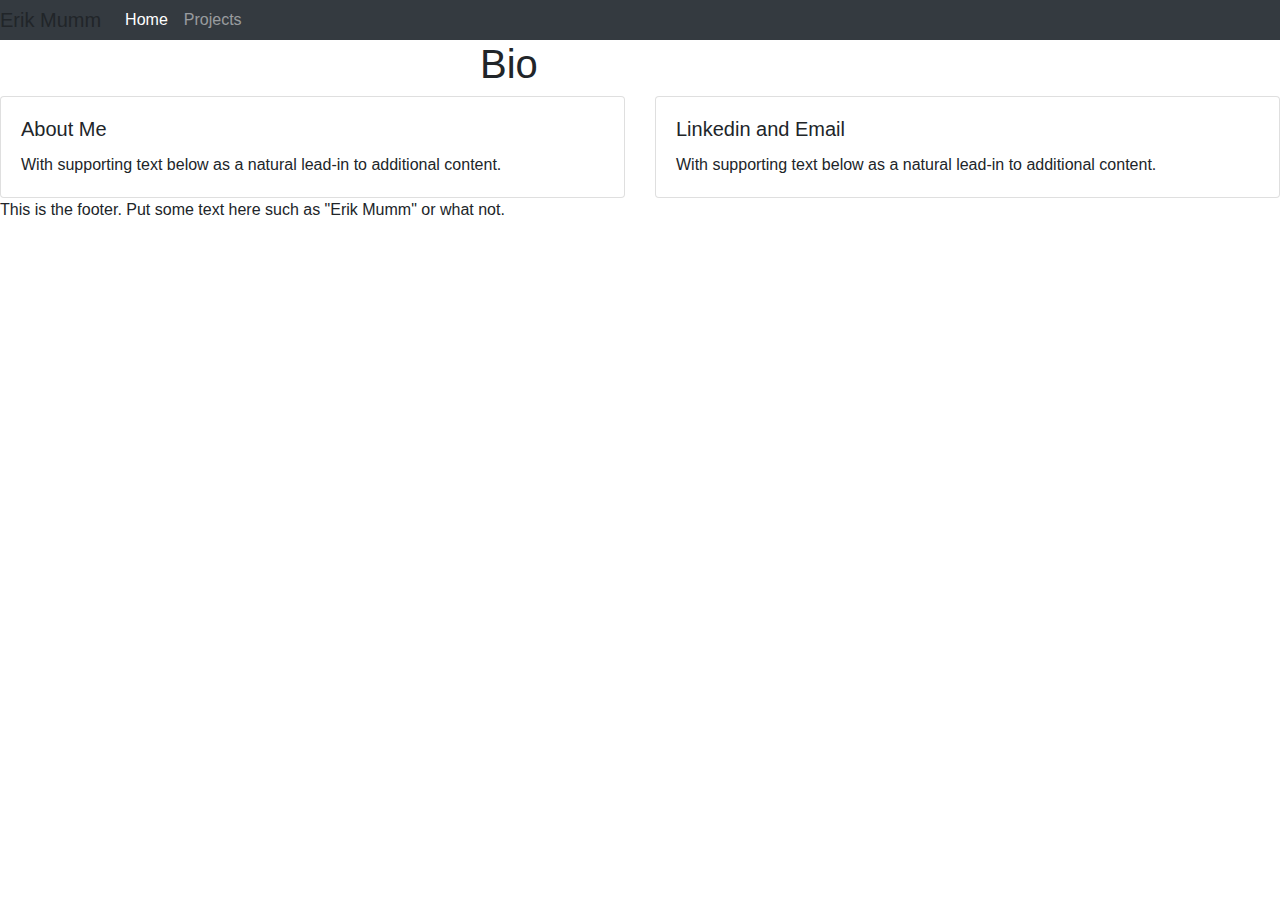
==== index.html @ fea70133 "made it easier to publish using gh-pages" ====
<!DOCTYPE html>
<html lang="en">

<head>
    <meta charset="UTF-8">
    <meta name="viewport" content="width=device-width, initial-scale=1.0">
    <meta http-equiv="X-UA-Compatible" content="ie=edge">
    <link rel="stylesheet" href="https://stackpath.bootstrapcdn.com/bootstrap/4.3.1/css/bootstrap.min.css"
        integrity="sha384-ggOyR0iXCbMQv3Xipma34MD+dH/1fQ784/j6cY/iJTQUOhcWr7x9JvoRxT2MZw1T" crossorigin="anonymous">
    <link rel="stylesheet" href="assests/css/index.css">
    <title>Erik Mumm Portfolio</title>
</head>

<body>

    <nav class="navbar navbar-expand-lg navbar-dark bg-dark">
        <a class="navbar-brand">Erik Mumm</a>
        <button class="navbar-toggler" type="button" data-toggle="collapse" data-target="#navbarNav"
            aria-controls="navbarNav" aria-expanded="false" aria-label="Toggle navigation">
            <span class="navbar-toggler-icon"></span>
        </button>
        <div class="collapse navbar-collapse" id="navbarNav">
            <ul class="navbar-nav">
                <li class="nav-item active">
                    <a class="nav-link" href="index.html">Home</a>
                </li>
                <li class="nav-item">
                    <a class="nav-link" href="projects.html">Projects<span class="sr-only">(current)</span></a>
                </li>
            </ul>
        </div>
    </nav>
    <div class="header">
        <h1>Bio</h1>
    </div>

    <div class="row">
        <div class="col-sm-6">
            <div class="card">
                <div class="card-body">
                    <h5 class="card-title">About Me</h5>
                    <p class="card-text">With supporting text below as a natural lead-in to additional content.</p>

                </div>
            </div>
        </div>
        <div class="col-sm-6">
            <div class="card">
                <div class="card-body">
                    <h5 class="card-title">Linkedin and Email</h5>
                    <p class="card-text">With supporting text below as a natural lead-in to additional content.</p>

                </div>
            </div>
        </div>
    </div>
    <div class="footer">
        <footer>
            <p>This is the footer. Put some text here such as "Erik Mumm" or what not.</p>
        </footer>
    </div>
    <script src="https://code.jquery.com/jquery-3.3.1.slim.min.js"
        integrity="sha384-q8i/X+965DzO0rT7abK41JStQIAqVgRVzpbzo5smXKp4YfRvH+8abtTE1Pi6jizo"
        crossorigin="anonymous"></script>
    <script src="https://cdnjs.cloudflare.com/ajax/libs/popper.js/1.14.7/umd/popper.min.js"
        integrity="sha384-UO2eT0CpHqdSJQ6hJty5KVphtPhzWj9WO1clHTMGa3JDZwrnQq4sF86dIHNDz0W1"
        crossorigin="anonymous"></script>
    <script src="https://stackpath.bootstrapcdn.com/bootstrap/4.3.1/js/bootstrap.min.js"
        integrity="sha384-JjSmVgyd0p3pXB1rRibZUAYoIIy6OrQ6VrjIEaFf/nJGzIxFDsf4x0xIM+B07jRM"
        crossorigin="anonymous"></script>
</body>

</html>
---- assests/css/index.css ----
html, body {
    margin: 0px;
    padding: 0%;
}
.navbar{
    margin: 0%;
    padding: 0%;
}
.header {
    width: 25%;
    margin: 0 auto;
  }
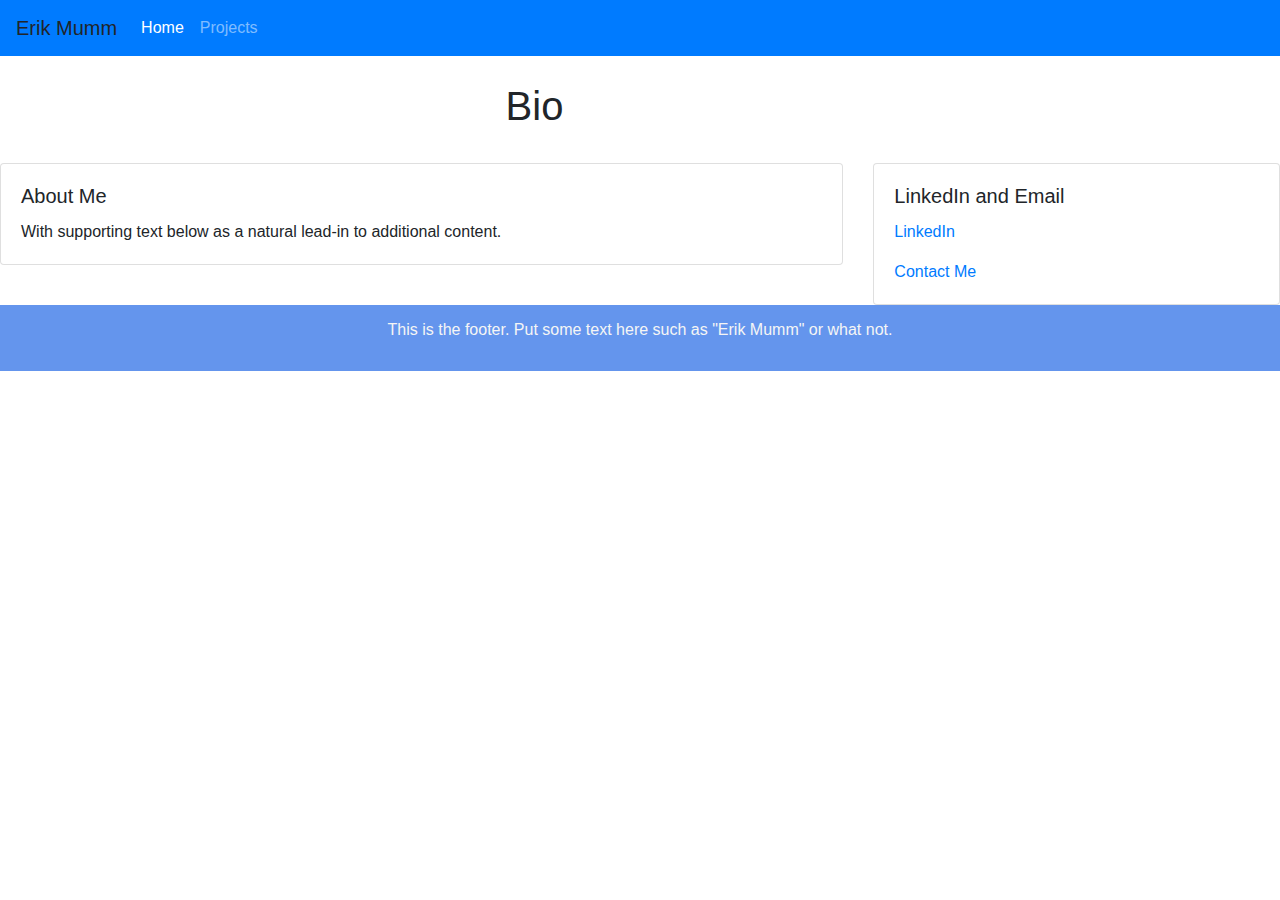
==== commit b013a1d7: "added links and cleaned up some css" ====
--- a/index.html
+++ b/index.html
@@ -13,7 +13,7 @@
 
 <body>
 
-    <nav class="navbar navbar-expand-lg navbar-dark bg-dark">
+    <nav class="navbar navbar-expand-lg navbar-dark bg-primary">
         <a class="navbar-brand">Erik Mumm</a>
         <button class="navbar-toggler" type="button" data-toggle="collapse" data-target="#navbarNav"
             aria-controls="navbarNav" aria-expanded="false" aria-label="Toggle navigation">
@@ -22,10 +22,10 @@
         <div class="collapse navbar-collapse" id="navbarNav">
             <ul class="navbar-nav">
                 <li class="nav-item active">
-                    <a class="nav-link" href="index.html">Home</a>
+                    <a class="nav-link" href="index.html">Home<span class="sr-only">(current)</span></a>
                 </li>
                 <li class="nav-item">
-                    <a class="nav-link" href="projects.html">Projects<span class="sr-only">(current)</span></a>
+                    <a class="nav-link" href="projects.html">Projects</a>
                 </li>
             </ul>
         </div>
@@ -35,7 +35,7 @@
     </div>
 
     <div class="row">
-        <div class="col-sm-6">
+        <div class="col-sm-8">
             <div class="card">
                 <div class="card-body">
                     <h5 class="card-title">About Me</h5>
@@ -44,11 +44,12 @@
                 </div>
             </div>
         </div>
-        <div class="col-sm-6">
+        <div class="col-sm-4">
             <div class="card">
                 <div class="card-body">
-                    <h5 class="card-title">Linkedin and Email</h5>
-                    <p class="card-text">With supporting text below as a natural lead-in to additional content.</p>
+                    <h5 class="card-title">LinkedIn and Email</h5>
+                    <p class="card-text"><a href="https://www.linkedin.com/in/erikdmumm/">LinkedIn</a></p>
+                    <p class="card-text"><a href="mailto:emumm@ucsd.edu">Contact Me</a></p>
 
                 </div>
             </div>
--- a/assests/css/index.css
+++ b/assests/css/index.css
@@ -1,12 +1,15 @@
 html, body {
     margin: 0px;
-    padding: 0%;
-}
-.navbar{
-    margin: 0%;
     padding: 0%;
 }
 .header {
     width: 25%;
     margin: 0 auto;
+    padding: 2%;
+  }
+  .footer {
+      background-color: cornflowerblue;
+      color: whitesmoke;
+      text-align: center;
+      padding: 1%;
   }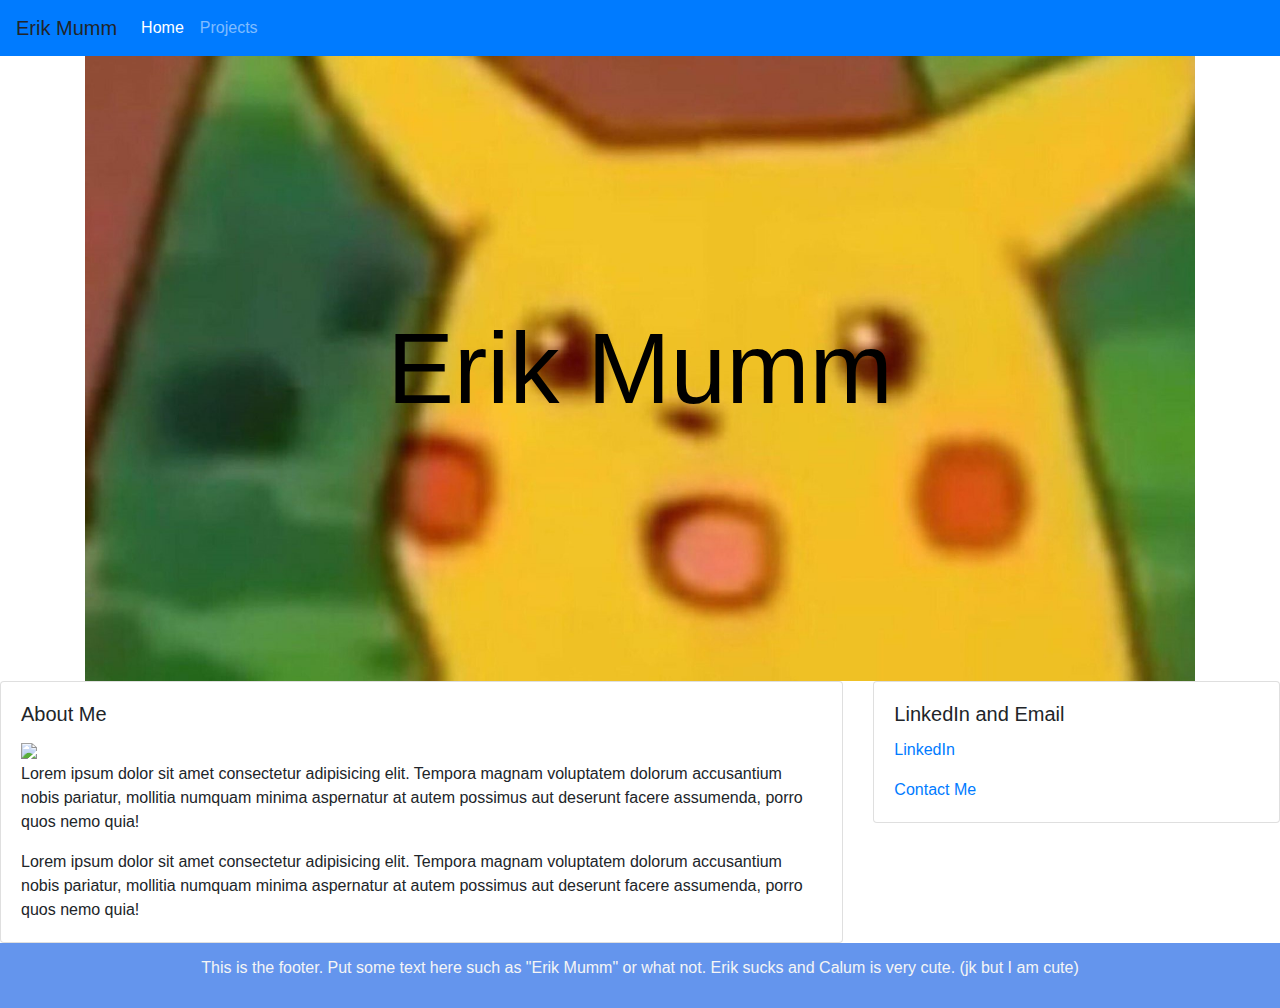
==== commit 33634861: "added header image and text to be changed later" ====
--- a/index.html
+++ b/index.html
@@ -30,8 +30,9 @@
             </ul>
         </div>
     </nav>
-    <div class="header">
-        <h1>Bio</h1>
+    <div class="container">
+        <img src="assests/images/Surprised-Pikachu (2).jpg" alt="Derik" style="width:100%;">
+        <div class="centered">Erik Mumm</div>
     </div>
 
     <div class="row">
@@ -39,7 +40,13 @@
             <div class="card">
                 <div class="card-body">
                     <h5 class="card-title">About Me</h5>
-                    <p class="card-text">With supporting text below as a natural lead-in to additional content.</p>
+                    <img class="profilepic" src="...">
+                    <p class="card-text">Lorem ipsum dolor sit amet consectetur adipisicing elit. Tempora magnam
+                        voluptatem dolorum accusantium nobis pariatur, mollitia numquam minima aspernatur at autem
+                        possimus aut deserunt facere assumenda, porro quos nemo quia!</p>
+                    <p class="card-text">Lorem ipsum dolor sit amet consectetur adipisicing elit. Tempora magnam
+                        voluptatem dolorum accusantium nobis pariatur, mollitia numquam minima aspernatur at autem
+                        possimus aut deserunt facere assumenda, porro quos nemo quia!</p>
 
                 </div>
             </div>
@@ -57,7 +64,7 @@
     </div>
     <div class="footer">
         <footer>
-            <p>This is the footer. Put some text here such as "Erik Mumm" or what not.</p>
+            <p>This is the footer. Put some text here such as "Erik Mumm" or what not. Erik sucks and Calum is very cute. (jk but I am cute)</p>
         </footer>
     </div>
     <script src="https://code.jquery.com/jquery-3.3.1.slim.min.js"
--- a/assests/css/index.css
+++ b/assests/css/index.css
@@ -5,11 +5,23 @@
 .header {
     width: 25%;
     margin: 0 auto;
-    padding: 2%;
+    padding: 4%;
   }
   .footer {
       background-color: cornflowerblue;
       color: whitesmoke;
       text-align: center;
       padding: 1%;
+  }
+  .container {
+    position: relative;
+    text-align: center;
+    color: black;
+    font-size: 100px;
+  }
+  .centered {
+    position: absolute;
+    top: 50%;
+    left: 50%;
+    transform: translate(-50%, -50%);
   }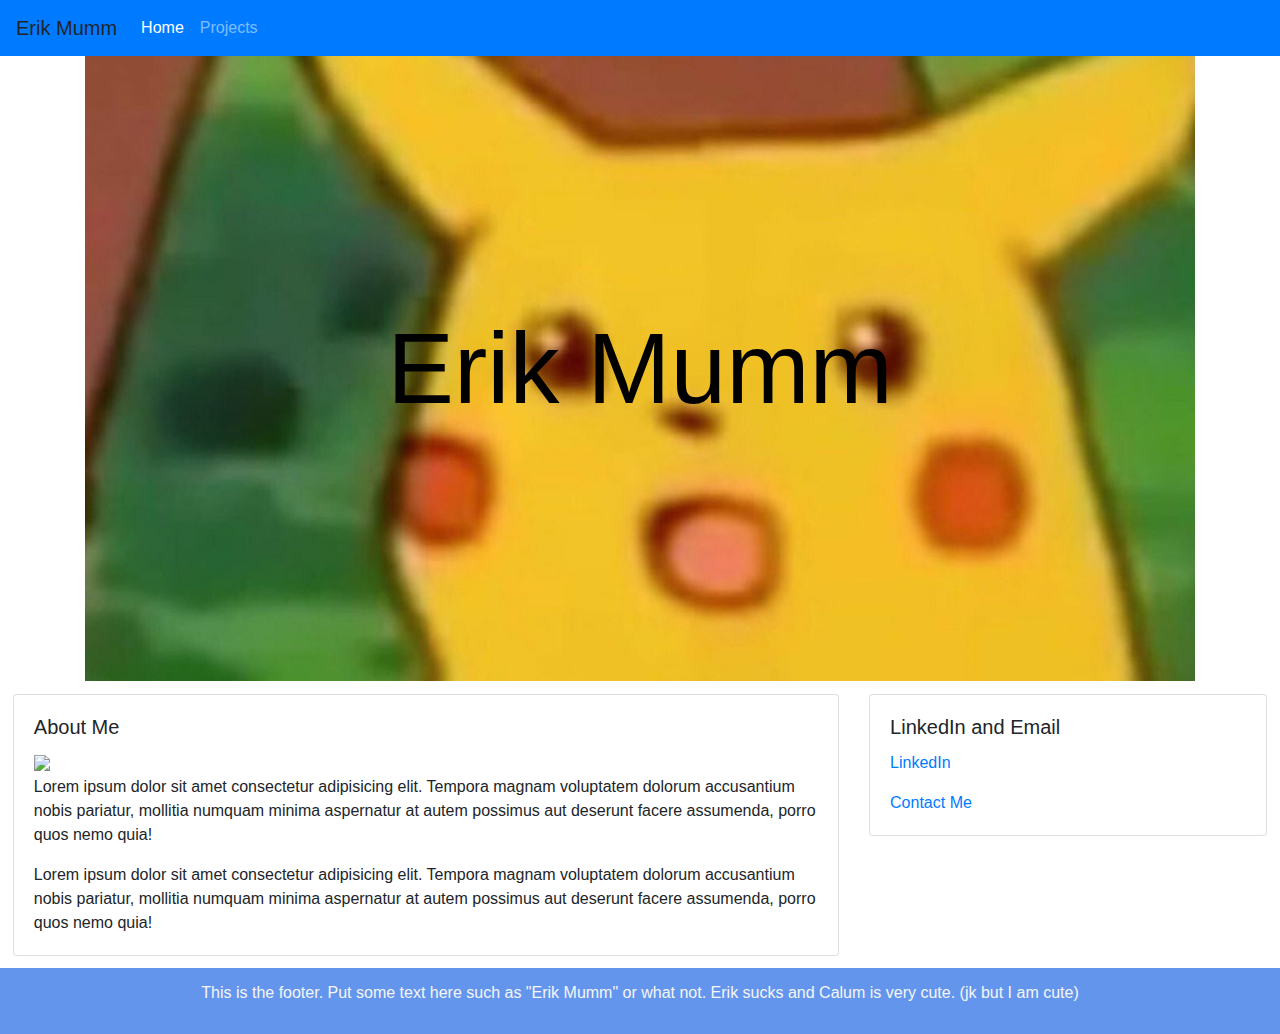
==== commit e9ee8460: "added padding to make content after header not look so weird" ====
--- a/index.html
+++ b/index.html
@@ -34,37 +34,40 @@
         <img src="assests/images/Surprised-Pikachu (2).jpg" alt="Derik" style="width:100%;">
         <div class="centered">Erik Mumm</div>
     </div>
+    <div id="card-holder">
+        <div class="row">
+            <div class="col-sm-8">
+                <div class="card">
+                    <div class="card-body">
+                        <h5 class="card-title">About Me</h5>
+                        <img class="profilepic" src="...">
+                        <p class="card-text">Lorem ipsum dolor sit amet consectetur adipisicing elit. Tempora magnam
+                            voluptatem dolorum accusantium nobis pariatur, mollitia numquam minima aspernatur at autem
+                            possimus aut deserunt facere assumenda, porro quos nemo quia!</p>
+                        <p class="card-text">Lorem ipsum dolor sit amet consectetur adipisicing elit. Tempora magnam
+                            voluptatem dolorum accusantium nobis pariatur, mollitia numquam minima aspernatur at autem
+                            possimus aut deserunt facere assumenda, porro quos nemo quia!</p>
 
-    <div class="row">
-        <div class="col-sm-8">
-            <div class="card">
-                <div class="card-body">
-                    <h5 class="card-title">About Me</h5>
-                    <img class="profilepic" src="...">
-                    <p class="card-text">Lorem ipsum dolor sit amet consectetur adipisicing elit. Tempora magnam
-                        voluptatem dolorum accusantium nobis pariatur, mollitia numquam minima aspernatur at autem
-                        possimus aut deserunt facere assumenda, porro quos nemo quia!</p>
-                    <p class="card-text">Lorem ipsum dolor sit amet consectetur adipisicing elit. Tempora magnam
-                        voluptatem dolorum accusantium nobis pariatur, mollitia numquam minima aspernatur at autem
-                        possimus aut deserunt facere assumenda, porro quos nemo quia!</p>
-
+                    </div>
                 </div>
             </div>
-        </div>
-        <div class="col-sm-4">
-            <div class="card">
-                <div class="card-body">
-                    <h5 class="card-title">LinkedIn and Email</h5>
-                    <p class="card-text"><a href="https://www.linkedin.com/in/erikdmumm/">LinkedIn</a></p>
-                    <p class="card-text"><a href="mailto:emumm@ucsd.edu">Contact Me</a></p>
+            <div class="col-sm-4">
+                <div class="card">
+                    <div class="card-body">
+                        <h5 class="card-title">LinkedIn and Email</h5>
+                        <p class="card-text"><a href="https://www.linkedin.com/in/erikdmumm/"
+                                target="_blank">LinkedIn</a></p>
+                        <p class="card-text"><a href="mailto:emumm@ucsd.edu">Contact Me</a></p>
 
+                    </div>
                 </div>
             </div>
         </div>
     </div>
     <div class="footer">
         <footer>
-            <p>This is the footer. Put some text here such as "Erik Mumm" or what not. Erik sucks and Calum is very cute. (jk but I am cute)</p>
+            <p>This is the footer. Put some text here such as "Erik Mumm" or what not. Erik sucks and Calum is very
+                cute. (jk but I am cute)</p>
         </footer>
     </div>
     <script src="https://code.jquery.com/jquery-3.3.1.slim.min.js"
--- a/assests/css/index.css
+++ b/assests/css/index.css
@@ -24,4 +24,7 @@
     top: 50%;
     left: 50%;
     transform: translate(-50%, -50%);
+  }
+  #card-holder {
+    padding: 1%;
   }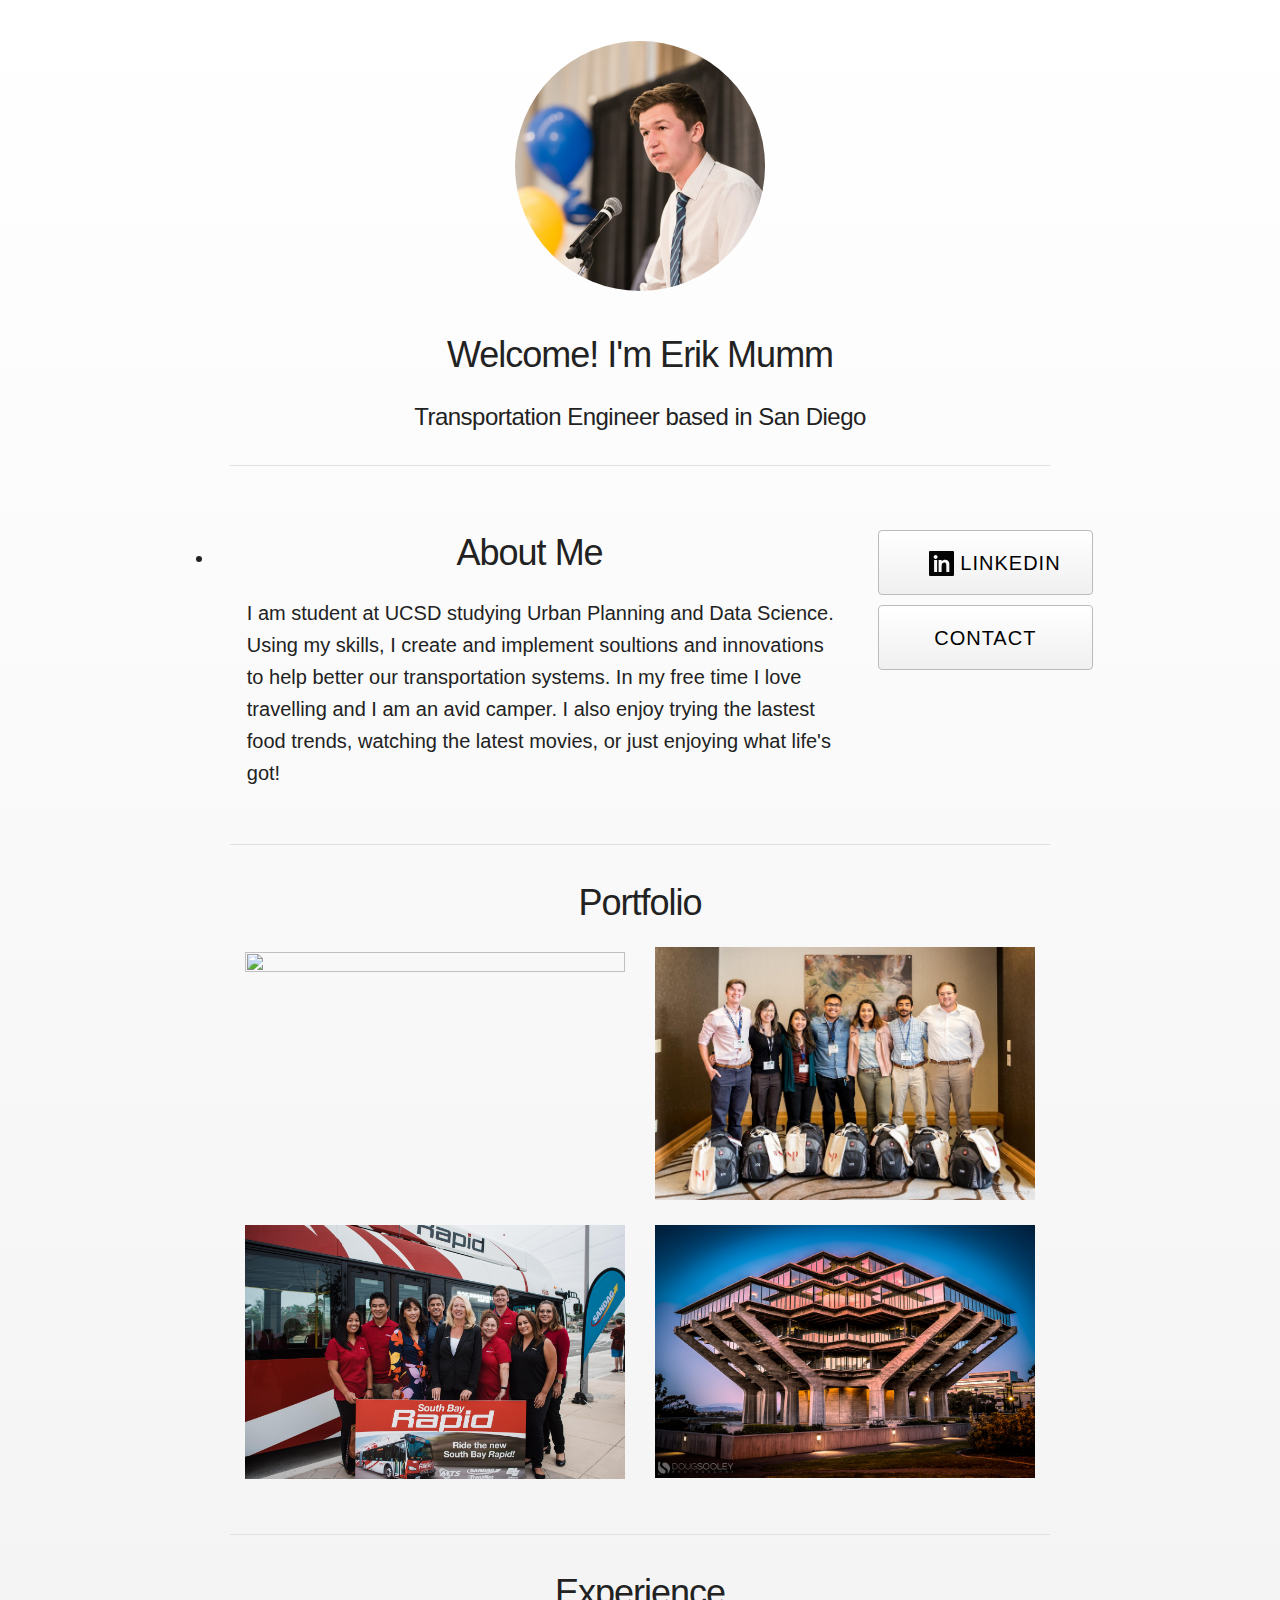
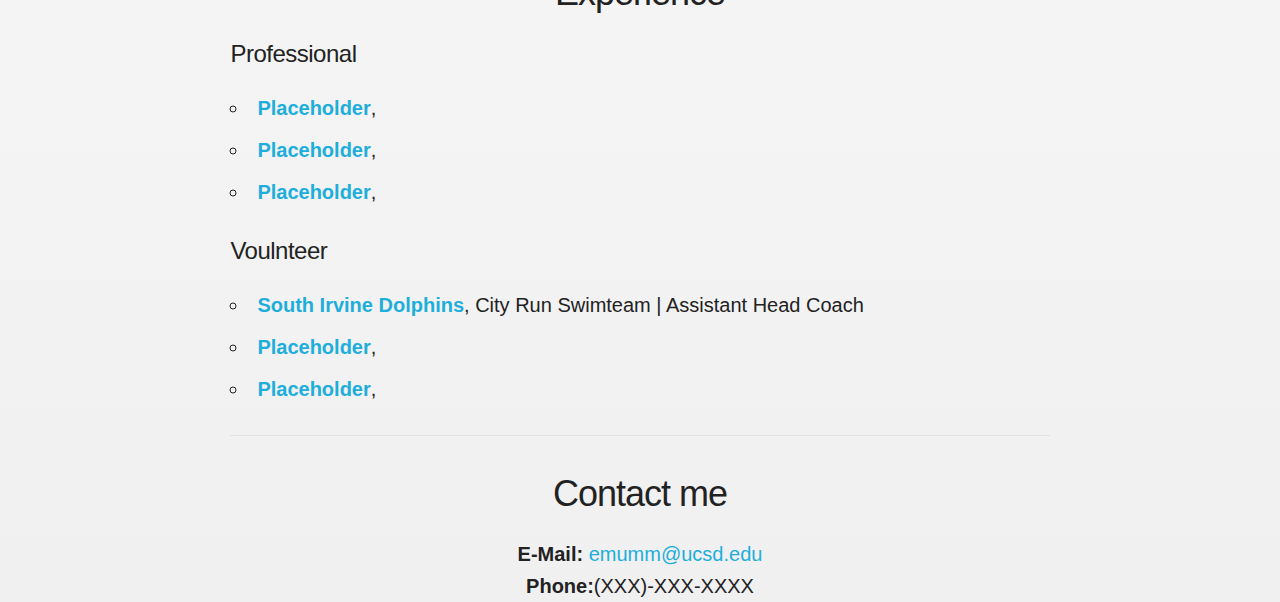
==== commit e7e50bc8: "added links and placeholders for later" ====
--- a/index.html
+++ b/index.html
@@ -5,71 +5,126 @@
     <meta charset="UTF-8">
     <meta name="viewport" content="width=device-width, initial-scale=1.0">
     <meta http-equiv="X-UA-Compatible" content="ie=edge">
+    <title>Erik Mumm | Transportation Engineer</title>
     <link rel="stylesheet" href="https://stackpath.bootstrapcdn.com/bootstrap/4.3.1/css/bootstrap.min.css"
         integrity="sha384-ggOyR0iXCbMQv3Xipma34MD+dH/1fQ784/j6cY/iJTQUOhcWr7x9JvoRxT2MZw1T" crossorigin="anonymous">
-    <link rel="stylesheet" href="assests/css/index.css">
-    <title>Erik Mumm Portfolio</title>
+    <link rel="stylesheet" href="https://use.fontawesome.com/releases/v5.7.0/css/all.css"
+        integrity="sha384-lZN37f5QGtY3VHgisS14W3ExzMWZxybE1SJSEsQp9S+oqd12jhcu+A56Ebc1zFSJ" crossorigin="anonymous">
+    <link rel="stylesheet" href="assests/css/skeleton.css">
+    <link rel="stylesheet" href="assests/css/style.css">
 </head>
 
 <body>
+    <div class="header">
+        <img id="profileimg" src="assests/images/erikm.jpg">
+        <h3>Welcome! I'm Erik Mumm</h3>
+        <h5>Transportation Engineer based in San Diego</h5>
+    </div>
+    <hr>
+    <section class="row">
+        <summary class="nine columns">
+            <h3><i class="fa fa-user" aria-hidden="true"></i>About Me </h3>
+            <p class="info">I am student at UCSD studying Urban Planning and Data Science. Using my skills, I create and implement soultions and innovations to help better our transportation systems.  In my free time I love travelling and I am an avid camper. I also enjoy trying the lastest food trends, watching the latest movies, or just enjoying what life's got!
+            </p>
+        </summary>
 
-    <nav class="navbar navbar-expand-lg navbar-dark bg-primary">
-        <a class="navbar-brand">Erik Mumm</a>
-        <button class="navbar-toggler" type="button" data-toggle="collapse" data-target="#navbarNav"
-            aria-controls="navbarNav" aria-expanded="false" aria-label="Toggle navigation">
-            <span class="navbar-toggler-icon"></span>
-        </button>
-        <div class="collapse navbar-collapse" id="navbarNav">
-            <ul class="navbar-nav">
-                <li class="nav-item active">
-                    <a class="nav-link" href="index.html">Home<span class="sr-only">(current)</span></a>
-                </li>
-                <li class="nav-item">
-                    <a class="nav-link" href="projects.html">Projects</a>
-                </li>
-            </ul>
-        </div>
-    </nav>
-    <div class="container">
-        <img src="assests/images/Surprised-Pikachu (2).jpg" alt="Derik" style="width:100%;">
-        <div class="centered">Erik Mumm</div>
-    </div>
-    <div id="card-holder">
-        <div class="row">
-            <div class="col-sm-8">
-                <div class="card">
-                    <div class="card-body">
-                        <h5 class="card-title">About Me</h5>
-                        <img class="profilepic" src="...">
-                        <p class="card-text">Lorem ipsum dolor sit amet consectetur adipisicing elit. Tempora magnam
-                            voluptatem dolorum accusantium nobis pariatur, mollitia numquam minima aspernatur at autem
-                            possimus aut deserunt facere assumenda, porro quos nemo quia!</p>
-                        <p class="card-text">Lorem ipsum dolor sit amet consectetur adipisicing elit. Tempora magnam
-                            voluptatem dolorum accusantium nobis pariatur, mollitia numquam minima aspernatur at autem
-                            possimus aut deserunt facere assumenda, porro quos nemo quia!</p>
 
-                    </div>
+        <nav class="three columns">
+
+            <button  onclick="window.open('https://www.linkedin.com/in/erikdmumm/');">
+                <img src='assests/images/linkedin.svg.svg' class='linkedin-icon' />
+                LinkedIn</button>
+            <button class="fa fa-envelope" onclick="window.location='#contact-info'"> Contact</button>
+
+
+
+        </nav>
+    </section>
+
+    <hr>
+    <div id="portfolio">
+        <h3> <i class="fa fa-briefcase" aria-hidden="true"></i>Portfolio</h3>
+        <div class="container-fluid" id="gallery" name="gallery">
+            <div class="row row-10 row-horizontal-10">
+                <div class="col-md-6">
+                    <a class="thumb-modern" data-lightgallery="item" href="https://www.li.me/" target="_blank">
+                        <figure>
+                            <img class="projectimg" src="assests/images/Lime Photo-0430.JPG">
+                            <div class="overlay">
+                                <div class="project-text">Lime<p>Growth Specliast Intern</p></div>
+                            </div>
+                        </figure>
+                    </a>
                 </div>
-            </div>
-            <div class="col-sm-4">
-                <div class="card">
-                    <div class="card-body">
-                        <h5 class="card-title">LinkedIn and Email</h5>
-                        <p class="card-text"><a href="https://www.linkedin.com/in/erikdmumm/"
-                                target="_blank">LinkedIn</a></p>
-                        <p class="card-text"><a href="mailto:emumm@ucsd.edu">Contact Me</a></p>
+                <div class="col-md-6">
+                    <a class="thumb-modern" data-lightgallery="item" href="https://cseweb.ucsd.edu/~dkohlbre/ctf/index.html" target="_blank">
+                        <figure>
+                            <img class="projectimg" src="assests/images/ctf.jpeg">
+                            <div class="overlay">
+                                <div class="project-text">CTF<p>Handsome man on the team</p></div>
+                            </div>
+                        </figure>
+                    </a>
+                </div>
+                <div class="col-md-6">
+                    <a class="thumb-modern" data-lightgallery="item" href="https://www.sdmts.com/schedules-real-time/rapid" target="_blank">
+                        <figure>
+                            <img class="projectimg" src="assests/images/sandag.jpeg">
+                            <div class="overlay">
+                                <div class="project-text">Sandag<p>Made the buses go toot toot</p></div>
+                            </div>
 
-                    </div>
+                        </figure>
+                    </a>
                 </div>
+                <div class="col-md-6">
+                    <a class="thumb-modern" data-lightgallery="item" href="https://ucsd.edu/" target="_blank">
+                        <figure>
+                            <img class="projectimg" src="assests/images/geisel.jpg">
+                            <div class="overlay">
+                                <div class="project-text">UCSD Realted Thing<p>I go to this school</p></div>
+                            </div>
+                        </figure>
+                    </a>
+                </div>
+                
+
             </div>
         </div>
     </div>
-    <div class="footer">
+    <hr>
+    <div id="project-div">
+        <h3><i class="fa fa-globe" aria-hidden="true"></i>Experience</h3>
+        <div id="list">
+            <h5><i class="fa fa-user-tie" aria-hidden="true"></i><b>Professional</b></h5>
+            <ul>
+                <li><a href='#' target="_blank"><strong>Placeholder</strong></a>,</li>
+                <li><a href='#' target="_blank"><strong>Placeholder</strong></a>,</li>
+                <li><a href='#' target="_blank"><strong>Placeholder</strong></a>,</li>
+            </ul>
+            <h5><i class="fas fa-hands-helping" aria-hidden="true"></i><b>Voulnteer</b></h5>
+            <ul>
+                <li><a href='https://www.teamunify.com/Home.jsp?team=islsi' target="_blank"><strong>South Irvine Dolphins</strong></a>, City Run Swimteam | Assistant Head Coach</li>
+                <li><a href='#' target="_blank"><strong>Placeholder</strong></a>,</li>
+                <li><a href='#' target="_blank"><strong>Placeholder</strong></a>,</li>
+            </ul>
+        </div>
+    </div>
+    <hr>
+    <div id="contact-info">
         <footer>
-            <p>This is the footer. Put some text here such as "Erik Mumm" or what not. Erik sucks and Calum is very
-                cute. (jk but I am cute)</p>
+
+            <section>
+                <h3><b>Contact me</b></h3>
+                <span><b><i class="fa fa-envelope"></i> E-Mail:</b> <a
+                        href="mailto:emumm@ucsd.edu">emumm@ucsd.edu</a></span><br>
+                <span class="pull-right1"><b><i class="fa fa-phone"></i> Phone:</b>(XXX)-XXX-XXXX </span><br>
+            </section>
         </footer>
     </div>
+
+
+
     <script src="https://code.jquery.com/jquery-3.3.1.slim.min.js"
         integrity="sha384-q8i/X+965DzO0rT7abK41JStQIAqVgRVzpbzo5smXKp4YfRvH+8abtTE1Pi6jizo"
         crossorigin="anonymous"></script>
--- a/assests/css/skeleton.css
+++ b/assests/css/skeleton.css
@@ -0,0 +1,557 @@
+/*
+* Skeleton Portfolio v1.0
+* Based on Skeleton Boilerplate by Dave Gamache (www.getskeleton.com)
+* Copyright 2016, Jon Malave
+* www.jonmalave.com
+* Free to use under the MIT license.
+* http://www.opensource.org/licenses/mit-license.php
+* 02/28/2016
+*/
+
+/* Table of contents
+––––––––––––––––––––––––––––––––––––––––––––––––––
+- Grid
+- Base Styles
+- Sections
+- Typography
+- Links
+- Buttons
+- Forms
+- Lists
+- Code
+- Tables
+- Spacing
+- Utilities
+- Clearing
+- Media Queries
+*/
+
+/* Grid
+–––––––––––––––––––––––––––––––––––––––––––––––––– */
+.container {
+    position: relative;
+    width: 100%;
+    max-width: 960px;
+    margin: 0 auto;
+    padding: 0 20px;
+    box-sizing: border-box; }
+  .column,
+  .columns {
+    width: 100%;
+    float: left;
+    box-sizing: border-box; }
+  
+  /* For devices larger than 400px */
+  @media (min-width: 400px) {
+    .container {
+      width: 85%;
+      padding: 0; }
+  }
+  
+  /* For devices larger than 800px */
+  @media (min-width: 800px) {
+    .container {
+      width: 80%; }
+    .column,
+    .columns {
+      margin-left: 4%; }
+    .column:first-child,
+    .columns:first-child {
+      margin-left: 0; }
+  
+    .one.column,
+    .one.columns                    { width: 4.66666666667%; }
+    .two.columns                    { width: 13.3333333333%; }
+    .three.columns                  { width: 22%;            }
+    .four.columns                   { width: 30.6666666667%; }
+    .five.columns                   { width: 39.3333333333%; }
+    .six.columns                    { width: 48%;            }
+    .seven.columns                  { width: 56.6666666667%; }
+    .eight.columns                  { width: 65.3333333333%; }
+    .nine.columns                   { width: 74.0%;          }
+    .ten.columns                    { width: 82.6666666667%; }
+    .eleven.columns                 { width: 91.3333333333%; }
+    .twelve.columns                 { width: 100%; margin-left: 0; }
+  
+    .one-third.column               { width: 30.6666666667%; }
+    .two-thirds.column              { width: 65.3333333333%; }
+  
+    .one-half.column                { width: 48%; }
+  
+    /* Offsets */
+    .offset-by-one.column,
+    .offset-by-one.columns          { margin-left: 8.66666666667%; }
+    .offset-by-two.column,
+    .offset-by-two.columns          { margin-left: 17.3333333333%; }
+    .offset-by-three.column,
+    .offset-by-three.columns        { margin-left: 26%;            }
+    .offset-by-four.column,
+    .offset-by-four.columns         { margin-left: 34.6666666667%; }
+    .offset-by-five.column,
+    .offset-by-five.columns         { margin-left: 43.3333333333%; }
+    .offset-by-six.column,
+    .offset-by-six.columns          { margin-left: 52%;            }
+    .offset-by-seven.column,
+    .offset-by-seven.columns        { margin-left: 60.6666666667%; }
+    .offset-by-eight.column,
+    .offset-by-eight.columns        { margin-left: 69.3333333333%; }
+    .offset-by-nine.column,
+    .offset-by-nine.columns         { margin-left: 78.0%;          }
+    .offset-by-ten.column,
+    .offset-by-ten.columns          { margin-left: 86.6666666667%; }
+    .offset-by-eleven.column,
+    .offset-by-eleven.columns       { margin-left: 95.3333333333%; }
+  
+    .offset-by-one-third.column,
+    .offset-by-one-third.columns    { margin-left: 34.6666666667%; }
+    .offset-by-two-thirds.column,
+    .offset-by-two-thirds.columns   { margin-left: 69.3333333333%; }
+  
+    .offset-by-one-half.column,
+    .offset-by-one-half.columns     { margin-left: 52%; }
+  
+  }
+  
+  
+  /* Base Styles
+  –––––––––––––––––––––––––––––––––––––––––––––––––– */
+  /* NOTE
+  html is set to 62.5% so that all the REM measurements throughout Skeleton
+  are based on 10px sizing. So basically 1.5rem = 15px :) */
+  html {
+    font-size: 62.5%; }
+  body {
+    font-size: 2em; /* currently ems cause chrome bug misinterpreting rems on body element */
+    line-height: 1.6;
+    font-weight: 400;
+    font-family: "Roboto", "HelveticaNeue", "Helvetica Neue", Helvetica, Arial, sans-serif;
+      background: #fff; /* For browsers that do not support gradients */
+      background: -webkit-linear-gradient(#fff, #f0f0f0); /* For Safari 5.1 to 6.0 */
+      background: -o-linear-gradient(#fff, #f0f0f0); /* For Opera 11.1 to 12.0 */
+      background: -moz-linear-gradient(#fff, #f0f0f0); /* For Firefox 3.6 to 15 */
+      background: linear-gradient(#fff, #f0f0f0); /* Standard syntax */	
+      color: #222; }
+  a {
+      text-decoration: none; }
+  
+  @media (max-width: 640px) {
+      html {
+          font-size: 62.5%; }
+      body {
+          font-size: 1.5em; /* currently ems cause chrome bug misinterpreting rems on body element */
+          line-height: 1.6;
+          font-weight: 400;
+          font-family: "Roboto", "HelveticaNeue", "Helvetica Neue", Helvetica, Arial, sans-serif;
+          color: #222; }
+  }
+  
+  /* Sections
+  –––––––––––––––––––––––––––––––––––––––––––––––––– */
+  
+  /* Profile */
+  .profile {
+      margin-top: 0%; 
+      padding-top: 5%; 
+      text-align: center; 
+  }
+  .profile i {
+      font-size: 1.8em;
+      padding-top: 3%; 	
+  }
+  /* Profile - Size for mobile */
+  @media (min-width: 280px) {
+      .profile img {
+          width: 50%;
+          border: 4px solid #fff;
+          border-radius: 300px;
+        box-shadow: -2px 2px 5px #222; }
+  }
+  /* Profile - Larger than mobile */
+  @media (min-width: 400px) {
+      .profile img {
+          width: 40%;
+          border: 4px solid #fff;
+          border-radius: 300px;
+        box-shadow: -2px 2px 5px #222; }
+  }
+  /* Profile - Larger than tablet */
+  @media (min-width: 550px) {
+      .profile img {
+          width: 30%;
+          border: 4px solid #fff;
+          border-radius: 300px;
+        box-shadow: -2px 2px 5px #222; }
+  }
+  /* Profile - Larger than tablet */
+  @media (min-width: 750px) {
+      .profile img {
+          width: 20%; 
+          border: 4px solid #fff;
+          border-radius: 300px;
+        box-shadow: -2px 2px 5px #222; }
+  }
+  
+  /* About */
+  summary {
+      margin-top: 3.5%; 
+      text-align: center;
+  }
+  summary .info {
+      padding-left: 5%; 
+      text-align: left;
+  }
+  
+  /* Navigation */
+  nav {
+      margin-top: 3.5%; 
+      text-align: center; 
+  }
+  nav button {
+      background: #fff; /* For browsers that do not support gradients */
+      background: -webkit-linear-gradient(#fff, #f0f0f0); /* For Safari 5.1 to 6.0 */
+      background: -o-linear-gradient(#fff, #f0f0f0); /* For Opera 11.1 to 12.0 */
+      background: -moz-linear-gradient(#fff, #f0f0f0); /* For Firefox 3.6 to 15 */
+      background: linear-gradient(#fff, #f0f0f0); /* Standard syntax */	
+      height: 65px;
+  }
+  nav .icon	{
+      font-family: Roboto, FontAwesome;
+      font-size: 1em;
+      text-decoration: none; 
+  }
+  
+  /* Portfolio */
+  .portfolio {
+      margin-top: 8%; 
+      text-align: center; 
+  }
+  .portfolio li, h4 {
+   text-align: left; 
+   padding-left: 5%; 
+  }
+  
+  /* Footer - Size for mobile */
+  @media (min-width: 280px) {
+  
+      footer .info {
+          text-align: center;	}
+  }
+  /* Footer - Larger than tablet */
+  @media (min-width: 800px) {
+      footer .info {
+          margin-top: 5%; 
+          text-align: left;	
+          padding-left: 5%; }
+  }
+  footer .social	{
+      font-family: Roboto, FontAwesome;	
+      font-size: 1em; 
+      text-decoration: none;
+      padding-bottom: 6%; 
+  }
+  footer .contact {
+      margin-top: 5%; 
+      text-align: center; 
+  }
+  .copyright {
+      font-size: 0.7em;
+      text-align: center; 
+  }
+  
+  /* Typography
+  –––––––––––––––––––––––––––––––––––––––––––––––––– */
+  h1, h2, h3, h4, h5, h6 {
+    margin-top: 0;
+    margin-bottom: 2rem;
+    font-weight: 300; }
+  h1 { font-size: 4.0rem; line-height: 1.2;  letter-spacing: -.1rem;}
+  h2 { font-size: 3.6rem; line-height: 1.25; letter-spacing: -.1rem; }
+  h3 { font-size: 3.0rem; line-height: 1.3;  letter-spacing: -.1rem; }
+  h4 { font-size: 2.4rem; line-height: 1.35; letter-spacing: -.08rem; }
+  h5 { font-size: 1.8rem; line-height: 1.5;  letter-spacing: -.05rem; }
+  h6 { font-size: 1.5rem; line-height: 1.6;  letter-spacing: 0; }
+  
+  /* Larger than phablet */
+  @media (min-width: 550px) {
+    h1 { font-size: 5.0rem; }
+    h2 { font-size: 4.2rem; }
+    h3 { font-size: 3.6rem; }
+    h4 { font-size: 3.0rem; }
+    h5 { font-size: 2.4rem; }
+    h6 { font-size: 1.5rem; }
+  }
+  
+  p {
+    margin-top: 0; }
+  
+  
+  /* Links
+  –––––––––––––––––––––––––––––––––––––––––––––––––– */
+  a {
+    color: #1EAEDB; }
+  a:hover {
+    color: #0FA0CE; }
+  
+  
+  /* Buttons
+  –––––––––––––––––––––––––––––––––––––––––––––––––– */
+  .button,
+  button,
+  input[type="submit"],
+  input[type="reset"],
+  input[type="button"] {
+    display: inline-block;
+    height: 38px;
+      width: 215px;
+    padding: 0 50px;
+    color: #000;
+    text-align: center;
+      font-size: 1em;
+    font-weight: 400;
+    line-height: 38px;
+    letter-spacing: .1rem;
+    text-transform: uppercase;
+    text-decoration: none;
+    white-space: nowrap;
+      background: #fff; /* For browsers that do not support gradients */
+      background: -webkit-linear-gradient(#fff, #f0f0f0); /* For Safari 5.1 to 6.0 */
+      background: -o-linear-gradient(#fff, #f0f0f0); /* For Opera 11.1 to 12.0 */
+      background: -moz-linear-gradient(#fff, #f0f0f0); /* For Firefox 3.6 to 15 */
+      background: linear-gradient(#fff, #f0f0f0); /* Standard syntax */	
+    border-radius: 4px;
+    border: 1px solid #bbb;
+    cursor: pointer;
+    box-sizing: border-box; }
+  .button:hover,
+  button:hover,
+  input[type="submit"]:hover,
+  input[type="reset"]:hover,
+  input[type="button"]:hover,
+  .button:focus,
+  button:focus,
+  input[type="submit"]:focus,
+  input[type="reset"]:focus,
+  input[type="button"]:focus {
+    color: #333;
+    border-color: #888;
+    outline: 0; }
+  .button.button-primary,
+  button.button-primary,
+  input[type="submit"].button-primary,
+  input[type="reset"].button-primary,
+  input[type="button"].button-primary {
+    color: #FFF;
+    background-color: #33C3F0;
+    border-color: #33C3F0; }
+  .button.button-primary:hover,
+  button.button-primary:hover,
+  input[type="submit"].button-primary:hover,
+  input[type="reset"].button-primary:hover,
+  input[type="button"].button-primary:hover,
+  .button.button-primary:focus,
+  button.button-primary:focus,
+  input[type="submit"].button-primary:focus,
+  input[type="reset"].button-primary:focus,
+  input[type="button"].button-primary:focus {
+    color: #FFF;
+    background-color: #1EAEDB;
+    border-color: #1EAEDB; }
+  
+  
+  /* Forms
+  –––––––––––––––––––––––––––––––––––––––––––––––––– */
+  input[type="name"],
+  input[type="email"],
+  input[type="number"],
+  input[type="search"],
+  input[type="text"],
+  input[type="tel"],
+  input[type="url"],
+  input[type="password"],
+  textarea,
+  select {
+    height: 38px;
+    padding: 6px 10px; /* The 6px vertically centers text on FF, ignored by Webkit */
+    background-color: #ffffff;
+    border: 1px solid #D1D1D1;
+    border-radius: 4px;
+    box-shadow: none;
+    box-sizing: border-box; }
+  /* Removes awkward default styles on some inputs for iOS */
+  input[type="name"],
+  input[type="email"],
+  input[type="number"],
+  input[type="search"],
+  input[type="text"],
+  input[type="tel"],
+  input[type="url"],
+  input[type="password"],
+  textarea {
+    -webkit-appearance: none;
+       -moz-appearance: none;
+            appearance: none; }
+  textarea {
+    min-height: 65px;
+    padding-top: 6px;
+    padding-bottom: 6px; }
+  input[type="name"]:focus,
+  input[type="email"]:focus,
+  input[type="number"]:focus,
+  input[type="search"]:focus,
+  input[type="text"]:focus,
+  input[type="tel"]:focus,
+  input[type="url"]:focus,
+  input[type="password"]:focus,
+  textarea:focus,
+  select:focus {
+    border: 1px solid #33C3F0;
+    outline: 0; }
+  label,
+  legend {
+    display: block;
+    margin-bottom: .5rem;
+    font-weight: 600; }
+  fieldset {
+    padding: 0;
+    border-width: 0; }
+  input[type="checkbox"],
+  input[type="radio"] {
+    display: inline; }
+  label > .label-body {
+    display: inline-block;
+    margin-left: .5rem;
+    font-weight: normal; }
+  
+  
+  /* Lists
+  –––––––––––––––––––––––––––––––––––––––––––––––––– */
+  ul {
+    list-style: circle inside; }
+  ol {
+    list-style: decimal inside; }
+  ol, ul {
+    padding-left: 0;
+    margin-top: 0; }
+  ul ul,
+  ul ol,
+  ol ol,
+  ol ul {
+    margin: 1.5rem 0 1.5rem 3rem;
+    font-size: 90%; }
+  li {
+    margin-bottom: 1rem; }
+  
+  
+  /* Code
+  –––––––––––––––––––––––––––––––––––––––––––––––––– */
+  code {
+    padding: .2rem .5rem;
+    margin: 0 .2rem;
+    font-size: 90%;
+    white-space: nowrap;
+    background: #F1F1F1;
+    border: 1px solid #E1E1E1;
+    border-radius: 4px; }
+  pre > code {
+    display: block;
+    padding: 1rem 1.5rem;
+    white-space: pre; }
+  
+  
+  /* Tables
+  –––––––––––––––––––––––––––––––––––––––––––––––––– */
+  th,
+  td {
+    padding: 12px 15px;
+    text-align: left;
+    border-bottom: 1px solid #E1E1E1; }
+  th:first-child,
+  td:first-child {
+    padding-left: 0; }
+  th:last-child,
+  td:last-child {
+    padding-right: 0; }
+  
+  
+  /* Spacing
+  –––––––––––––––––––––––––––––––––––––––––––––––––– */
+  button,
+  .button {
+    margin-bottom: 1rem; }
+  input,
+  textarea,
+  select,
+  fieldset {
+    margin-bottom: 1.5rem; }
+  pre,
+  blockquote,
+  dl,
+  figure,
+  table,
+  p,
+  ul,
+  ol,
+  form {
+    margin-bottom: 2.5rem; }
+  
+  
+  /* Utilities
+  –––––––––––––––––––––––––––––––––––––––––––––––––– */
+  .u-full-width {
+    width: 100%;
+    box-sizing: border-box; }
+  .u-max-full-width {
+    max-width: 100%;
+    box-sizing: border-box; }
+  .u-pull-right {
+    float: right; }
+  .u-pull-left {
+    float: left; }
+  
+  
+  /* Misc
+  –––––––––––––––––––––––––––––––––––––––––––––––––– */
+  hr {
+    margin-top: 3rem;
+    margin-bottom: 3.5rem;
+    border-width: 0;
+    border-top: 1px solid #E1E1E1; }
+  
+  
+  /* Clearing
+  –––––––––––––––––––––––––––––––––––––––––––––––––– */
+  
+  /* Self Clearing Goodness */
+  .container:after,
+  .row:after,
+  .u-cf {
+    content: "";
+    display: table;
+    clear: both; }
+  
+  
+  /* Media Queries
+  –––––––––––––––––––––––––––––––––––––––––––––––––– */
+  /*
+  Note: The best way to structure the use of media queries is to create the queries
+  near the relevant code. For example, if you wanted to change the styles for buttons
+  on small devices, paste the mobile query code up in the buttons section and style it
+  there.
+  */
+  
+  
+  /* Larger than mobile */
+  @media (min-width: 400px) {}
+  
+  /* Larger than phablet (also point when grid becomes active) */
+  @media (min-width: 550px) {}
+  
+  /* Larger than tablet */
+  @media (min-width: 750px) {}
+  
+  /* Larger than desktop */
+  @media (min-width: 1000px) {}
+  
+  /* Larger than Desktop HD */
+  @media (min-width: 1200px) {}
+  --- a/assests/css/style.css
+++ b/assests/css/style.css
@@ -0,0 +1,109 @@
+html, body {
+  margin-right: 10%;
+  margin-left: 10%;
+  padding: 0%;
+}
+.header {
+  text-align: center;
+}
+#project-div{
+  text-align: center;
+}
+#contact-info {
+  text-align: center;
+  font-size: 20px;
+}
+#profileimg {
+  border-radius: 50%;
+  width: 250x;
+  height: 250px;
+  margin: 5%;
+}
+.main-content{
+  text-align: center;
+
+}
+.btn {
+  display: block;
+  width: 500px;
+}
+.projectimg{
+  width: 100%;
+  height: 100%;
+}
+.col-md-6:hover .overlay {
+  opacity: 1;
+}
+.project-text {
+  color: black;
+  font-size: 20px;
+  position: absolute;
+  top: 50%;
+  left: 50%;
+  -webkit-transform: translate(-50%, -50%);
+  -ms-transform: translate(-50%, -50%);
+  transform: translate(-50%, -50%);
+  text-align: center;
+}
+.overlay {
+  position: absolute;
+  top: 0;
+  bottom: 0;
+  left: 0;
+  right: 0;
+  height: 100%;
+  width: 100%;
+  opacity: 0;
+  transition: .5s ease;
+  background-color: white;
+}
+#portfolio{
+  text-align: center;
+}
+#list{
+    text-align: left;
+}
+#contact-info{
+  text-align: center;
+}
+.linkedin-icon {
+  margin-top: -3px;
+  width: 25px;
+  height: 25px;
+}
+/* For mobile phones: */
+[class*="col-"] {
+  width: 100%;
+}
+
+@media only screen and (min-width: 600px) {
+  /* For tablets: */
+  .col-s-1 {width: 8.33%;}
+  .col-s-2 {width: 16.66%;}
+  .col-s-3 {width: 25%;}
+  .col-s-4 {width: 33.33%;}
+  .col-s-5 {width: 41.66%;}
+  .col-s-6 {width: 50%;}
+  .col-s-7 {width: 58.33%;}
+  .col-s-8 {width: 66.66%;}
+  .col-s-9 {width: 75%;}
+  .col-s-10 {width: 83.33%;}
+  .col-s-11 {width: 91.66%;}
+  .col-s-12 {width: 100%;}
+}
+
+@media only screen and (min-width: 768px) {
+  /* For desktop: */
+  .col-1 {width: 8.33%;}
+  .col-2 {width: 16.66%;}
+  .col-3 {width: 25%;}
+  .col-4 {width: 33.33%;}
+  .col-5 {width: 41.66%;}
+  .col-6 {width: 50%;}
+  .col-7 {width: 58.33%;}
+  .col-8 {width: 66.66%;}
+  .col-9 {width: 75%;}
+  .col-10 {width: 83.33%;}
+  .col-11 {width: 91.66%;}
+  .col-12 {width: 100%;}
+}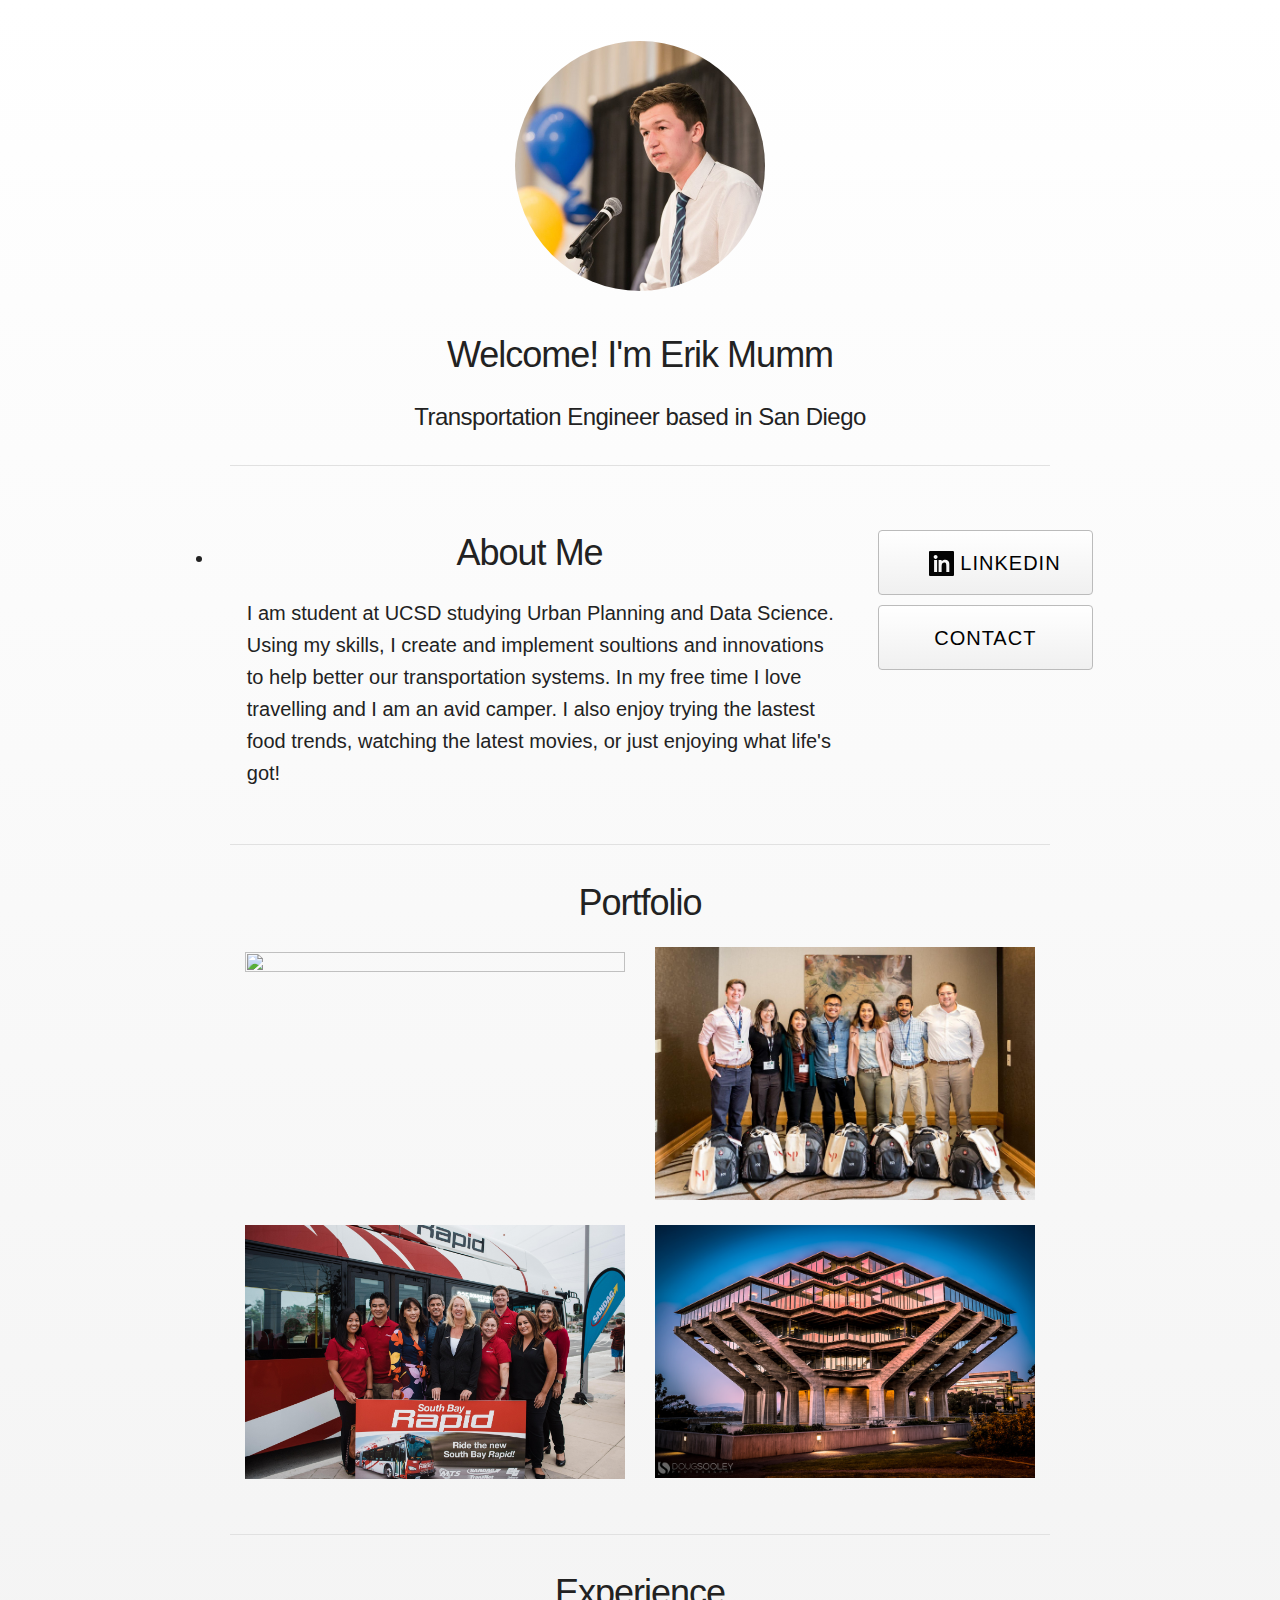
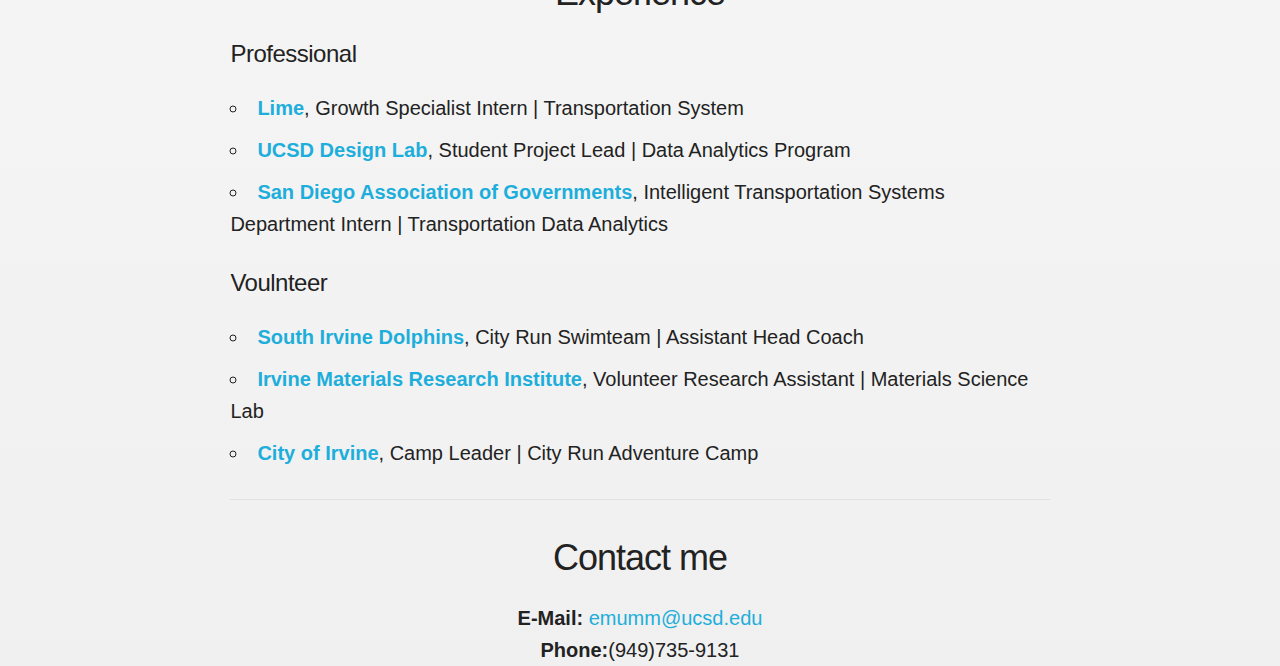
==== commit 7875acb2: "finalized touches" ====
--- a/index.html
+++ b/index.html
@@ -51,7 +51,7 @@
                         <figure>
                             <img class="projectimg" src="assests/images/Lime Photo-0430.JPG">
                             <div class="overlay">
-                                <div class="project-text">Lime<p>Growth Specliast Intern</p></div>
+                                <div class="project-text">Lime<p>Analyze data to help Lime grow in San Diego</p></div>
                             </div>
                         </figure>
                     </a>
@@ -61,28 +61,28 @@
                         <figure>
                             <img class="projectimg" src="assests/images/ctf.jpeg">
                             <div class="overlay">
-                                <div class="project-text">CTF<p>Handsome man on the team</p></div>
+                                <div class="project-text">CTF<p>Help grow members in the CTF team</p></div>
                             </div>
                         </figure>
                     </a>
                 </div>
                 <div class="col-md-6">
-                    <a class="thumb-modern" data-lightgallery="item" href="https://www.sdmts.com/schedules-real-time/rapid" target="_blank">
+                    <a class="thumb-modern" data-lightgallery="item" href="https://www.sandag.org/" target="_blank">
                         <figure>
                             <img class="projectimg" src="assests/images/sandag.jpeg">
                             <div class="overlay">
-                                <div class="project-text">Sandag<p>Made the buses go toot toot</p></div>
+                                <div class="project-text">SANDAG<p>Provide solutions to San Diego's transportation system</p></div>
                             </div>
 
                         </figure>
                     </a>
                 </div>
                 <div class="col-md-6">
-                    <a class="thumb-modern" data-lightgallery="item" href="https://ucsd.edu/" target="_blank">
+                    <a class="thumb-modern" data-lightgallery="item" href="'https://designlab.ucsd.edu/" target="_blank">
                         <figure>
                             <img class="projectimg" src="assests/images/geisel.jpg">
                             <div class="overlay">
-                                <div class="project-text">UCSD Realted Thing<p>I go to this school</p></div>
+                                <div class="project-text">UCSD Design Lab<p>Data Analyst for modern transportation</p></div>
                             </div>
                         </figure>
                     </a>
@@ -98,15 +98,15 @@
         <div id="list">
             <h5><i class="fa fa-user-tie" aria-hidden="true"></i><b>Professional</b></h5>
             <ul>
-                <li><a href='#' target="_blank"><strong>Placeholder</strong></a>,</li>
-                <li><a href='#' target="_blank"><strong>Placeholder</strong></a>,</li>
-                <li><a href='#' target="_blank"><strong>Placeholder</strong></a>,</li>
+                <li><a href='https://www.li.me/' target="_blank"><strong>Lime</strong></a>, Growth Specialist Intern | Transportation System</li>
+                <li><a href='https://designlab.ucsd.edu/' target="_blank"><strong>UCSD Design Lab</strong></a>, Student Project Lead | Data Analytics Program</li>
+                <li><a href='https://www.sandag.org/' target="_blank"><strong>San Diego Association of Governments</strong></a>, Intelligent Transportation Systems Department Intern | Transportation Data Analytics</li>
             </ul>
             <h5><i class="fas fa-hands-helping" aria-hidden="true"></i><b>Voulnteer</b></h5>
             <ul>
                 <li><a href='https://www.teamunify.com/Home.jsp?team=islsi' target="_blank"><strong>South Irvine Dolphins</strong></a>, City Run Swimteam | Assistant Head Coach</li>
-                <li><a href='#' target="_blank"><strong>Placeholder</strong></a>,</li>
-                <li><a href='#' target="_blank"><strong>Placeholder</strong></a>,</li>
+                <li><a href='http://www.imri.uci.edu/' target="_blank"><strong>Irvine Materials Research Institute</strong></a>, Volunteer Research Assistant | Materials Science Lab</li>
+                <li><a href='https://www.cityofirvine.org/' target="_blank"><strong>City of Irvine</strong></a>, Camp Leader | City Run Adventure Camp</li>
             </ul>
         </div>
     </div>
@@ -118,7 +118,7 @@
                 <h3><b>Contact me</b></h3>
                 <span><b><i class="fa fa-envelope"></i> E-Mail:</b> <a
                         href="mailto:emumm@ucsd.edu">emumm@ucsd.edu</a></span><br>
-                <span class="pull-right1"><b><i class="fa fa-phone"></i> Phone:</b>(XXX)-XXX-XXXX </span><br>
+                <span class="pull-right1"><b><i class="fa fa-phone"></i> Phone:</b>(949)735-9131 </span><br>
             </section>
         </footer>
     </div>
